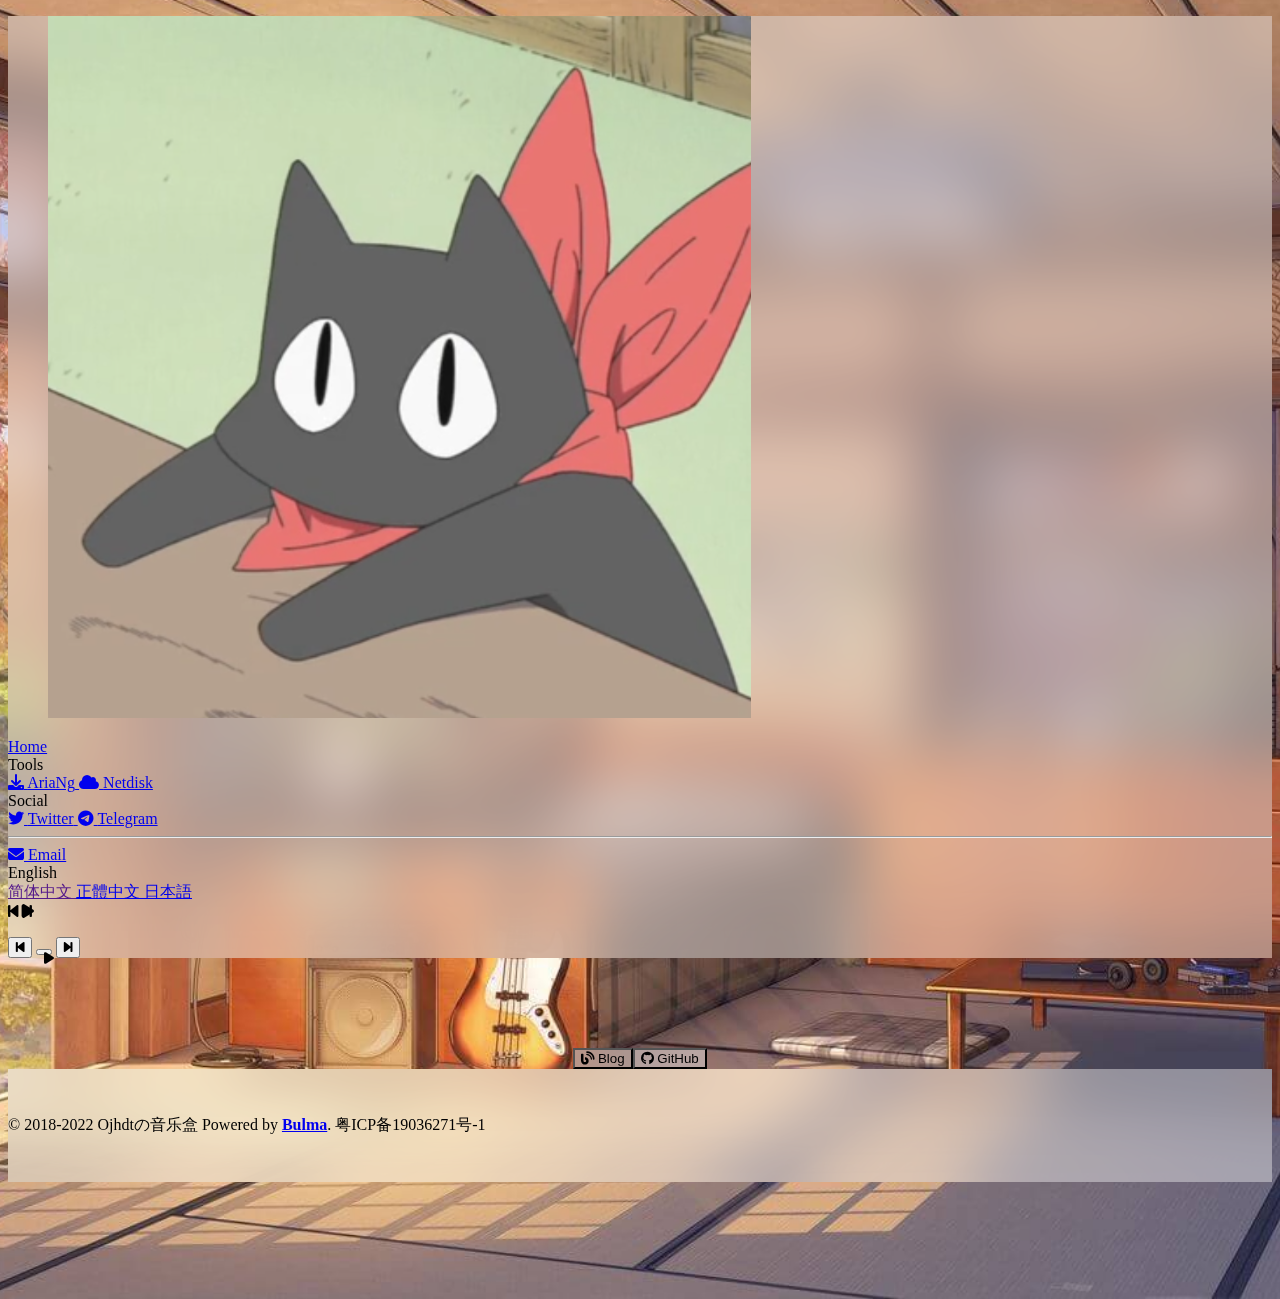
==== index.html @ 56033ba9 "host fontawesome locally" ====
<!DOCTYPE html>
<html>

<head>
    <meta charset="utf-8">
    <meta name="viewport" content="width=device-width, initial-scale=1">
    <title>Ojhdtの音乐盒</title>
    <link rel="stylesheet" href="https://cdn.jsdelivr.net/npm/bulma@0.9.3/css/bulma.min.css">
    <link rel="stylesheet" href="style/index.css">
    <link rel="stylesheet" href="style/APlayer.min.css">
    <link rel="shortcut icon" href="source/favicon.ico">
    <link rel="stylesheet" href="style/fontawesome/fontawesome.min.css">
    <link rel="stylesheet" href="style/fontawesome/solid.min.css">
    <link rel="stylesheet" href="style/fontawesome/brands.min.css">
    <!-- <script src="https://kit.fontawesome.com/eb50795f51.js" crossorigin="anonymous"></script> -->
</head>

<body id="body">
    <div id="background">
        <img id="backgroundImg" src="source/default.png">
    </div>
    <section class="hero is-fullheight">
        <div class="hero-head">
            <nav class="navbar has-blur is-spaced" role="navigation" aria-label="main navigation">
                <div class="container">
                    <div class="navbar-brand">
                        <!-- <a class="navbar-item">
                                <i class="fa-solid fa-backward-step"></i>
                            </a>
                            <a class="navbar-item">
                                <i class="fa-solid fa-play"></i>
                            </a>
                            <a class="navbar-item">
                                <i class="fa-solid fa-forward-step"></i>
                            </a> -->
                        <div class="navbar-item">
                            <figure class="image is-1by1" style="width: 24px;">
                                <img class="is-rounded" src="source/avatar.png">
                            </figure>
                        </div>
                        <a role="button" class="navbar-burger" aria-label="menu" aria-expanded="false"
                            data-target="navMenu">
                            <span aria-hidden="true"></span>
                            <span aria-hidden="true"></span>
                            <span aria-hidden="true"></span>
                        </a>
                    </div>

                    <div id="navMenu" class="navbar-menu">
                        <div class="navbar-start">
                            <a class="navbar-item" href="#">
                                Home
                            </a>

                            <div class="navbar-item has-dropdown is-hoverable">
                                <a class="navbar-link is-arrowless">
                                    Tools
                                </a>

                                <div class="navbar-dropdown">
                                    <a class="navbar-item" href="https://aria2.ojhdt.com/" target="_blank">
                                        <span class="icon-text">
                                            <i class="fa-solid fa-download"></i>
                                        </span>
                                        <span class="ml-3">AriaNg</span>
                                    </a>
                                    <a class="navbar-item" href="https://netdisk.ojhdt.com/" target="_blank">
                                        <span class="icon-text">
                                            <i class="fa-solid fa-cloud"></i>
                                        </span>
                                        <span class="ml-2">Netdisk</span>
                                    </a>
                                </div>
                            </div>

                            <div class="navbar-item has-dropdown is-hoverable">
                                <a class="navbar-link is-arrowless">
                                    Social
                                </a>

                                <div class="navbar-dropdown">
                                    <a class="navbar-item" href="https://twitter.com/ojhdt" target="_blank">
                                        <span class="icon-text">
                                            <i class="fa-brands fa-twitter"></i>
                                        </span>
                                        <span class="ml-2">Twitter</span>
                                    </a>
                                    <a class="navbar-item" href="https://t.me/ojhdt" target="_blank">
                                        <span class="icon-text">
                                            <i class="fa-brands fa-telegram"></i>
                                        </span>
                                        <span class="ml-2">Telegram</span>
                                    </a>
                                    <hr class="navbar-divider">
                                    <a class="navbar-item" href="mailto:ojhdtmail@gmail.com" target="_blank">
                                        <span class="icon-text">
                                            <i class="fa-solid fa-envelope"></i>
                                        </span>
                                        <span class="ml-2">Email</span>
                                    </a>
                                </div>
                            </div>

                            <div class="navbar-item has-dropdown is-hoverable">
                                <a class="navbar-link is-arrowless">
                                    English
                                </a>

                                <div class="navbar-dropdown">
                                    <a class="navbar-item" href="" target="_blank">
                                        简体中文
                                    </a>
                                    <a class="navbar-item" href="https://t.me/ojhdt" target="_blank">
                                        正體中文
                                    </a>
                                    <a class="navbar-item" href="mailto:ojhdtmail@gmail.com" target="_blank">
                                        日本語
                                    </a>
                                </div>
                            </div>
                        </div>
                        <div class="navbar-end is-hidden-touch">
                            <a class="navbar-item" onclick="forwardMusic()">
                                <span class="icon">
                                    <i class="fa-solid fa-backward-step"></i>
                                </span>
                            </a>
                            <a class="navbar-item" onclick="toggleMusic()">
                                <span class="icon toggle-container">
                                    <i class="fa-solid fa-play toggle-play"></i>
                                    <i class="fa-solid fa-pause toggle-pause"></i>
                                </span>
                            </a>
                            <a class="navbar-item" onclick="backMusic()">
                                <span class="icon">
                                    <i class="fa-solid fa-forward-step"></i>
                                </span>
                            </a>
                        </div>
                        <div class="navbar-item is-hidden-desktop">
                            <p class="buttons">
                                <button class="button" onclick="forwardMusic()">
                                    <span class="icon">
                                        <i class="fa-solid fa-backward-step"></i>
                                    </span>
                                </button>
                                <button class="button" onclick="toggleMusic()">
                                    <span class="icon toggle-container">
                                        <i class="fa-solid fa-play toggle-play"></i>
                                        <i class="fa-solid fa-pause toggle-pause"></i>
                                    </span>
                                </button>
                                <button class="button" onclick="backMusic()">
                                    <span class="icon">
                                        <i class="fa-solid fa-forward-step"></i>
                                    </span>
                                </button>
                            </p>
                        </div>
                    </div>
                </div>
            </nav>
        </div>
        <div class="hero-body">
            <div class="container" id="content">
                <div class="content has-text-centered has-text-light">
                    <p class="is-size-3">
                        Ojhdtの音乐盒
                    </p>
                    <p class="is-size-6">
                        隐约雷鸣 阴霾天空
                    </p>
                </div>
                <div class="btn-container">
                    <button class="button is-rounded has-blur mr-5" onclick="navigateTo(this)"
                        data-target="https://blog.ojhdt.com/">
                        <span class="icon">
                            <i class="fa-solid fa-blog"></i>
                        </span>
                        <span>Blog</span>
                    </button>

                    <button class="button is-rounded has-blur ml-5" onclick="navigateTo(this)"
                        data-target="https://github.com/ojhdt/">
                        <span class="icon">
                            <i class="fa-brands fa-github"></i>
                        </span>
                        <span>GitHub</span>
                    </button>
                </div>
            </div>
        </div>
        <div class="hero-foot">
            <footer class="footer has-blur">
                <div class="container">
                    <div class="content has-text-centered has-text-left-desktop">
                        <p class="is-size-7-mobile">
                            © 2018-2022 Ojhdtの音乐盒 Powered by <a href="https://bulma.io/"><strong>Bulma</strong></a>.
                            粤ICP备19036271号-1
                        </p>
                    </div>
                </div>
            </footer>
        </div>
    </section>
    <div class="message song-info" id="song-info">
        <div class="message-header">
            <p>Now Playing</p>
            <button class="delete" aria-label="delete" onclick="closeCard()"></button>
        </div>
        <div class="message-body">
            <div class="media">
                <figure class="media-left">
                    <p class="image is-64x64">
                        <img id="song-info-album" src="https://bulma.io/images/placeholders/128x128.png">
                    </p>
                </figure>
                <div class="media-content">
                    <div class="content" style="max-width: 200px;">
                        <strong id="song-info-name">John Smith</strong>
                        <br>
                        <p id="song-info-artist">Lorem ipsum dolor sit amet</p>
                    </div>
                </div>
            </div>
        </div>
    </div>
    <div id="aplayer" style="display: none;"></div>
    <script src="script/index.js"></script>
    <script src="script/hls.min.js"></script>
    <script src="script/APlayer.min.js"></script>
</body>

</html>
---- style/index.css ----
body {
    height: 100%;
    position: relative;
    overflow: hidden;
}

.btn-container{
    display: flex;
    justify-content: center;
    align-items: center;
}

#background{
    position: absolute;
    top: 0;
    bottom: 0;
    left: 0;
    right: 0;
    display: flex;
    justify-content: center;
    align-items: center;
    transform: translate(calc(var(--percentWidth) * 40px), calc(var(--percentHeight) * 40px));
}

#background img{
    position: absolute;
    display: block;
    height: 120%;
    width: 120%;
    object-fit: cover;
    max-width: 120%;
    transition: opacity .5s ease-in-out;
}

#content{
    transform: translate(calc(var(--percentWidth) * 20px), calc(var(--percentHeight) * 20px));
}

.navbar{
    
}

.footer{
    padding-top: 30px!important;
    padding-bottom: 30px!important;
}

.toggle-container{
    position: relative;
}

.toggle-play{
    position: absolute;
}

.toggle-pause{
    position: absolute;
    visibility: hidden;
}

.song-info{
    position: absolute;
    bottom: 0;
    right: -100%;
    transition: right .5s ease-in-out;
}

.has-blur {
    -webkit-backdrop-filter: blur(30px);
    backdrop-filter: blur(30px);
    background-color: rgba(255, 255, 255, .4)!important; 
}
---- style/APlayer.min.css ----
.aplayer{background:#fff;font-family:Arial,Helvetica,sans-serif;margin:5px;box-shadow:0 2px 2px 0 rgba(0,0,0,.07),0 1px 5px 0 rgba(0,0,0,.1);border-radius:2px;overflow:hidden;-webkit-user-select:none;-moz-user-select:none;-ms-user-select:none;user-select:none;line-height:normal;position:relative}.aplayer *{box-sizing:content-box}.aplayer svg{width:100%;height:100%}.aplayer svg circle,.aplayer svg path{fill:#fff}.aplayer.aplayer-withlist .aplayer-info{border-bottom:1px solid #e9e9e9}.aplayer.aplayer-withlist .aplayer-list{display:block}.aplayer.aplayer-withlist .aplayer-icon-order,.aplayer.aplayer-withlist .aplayer-info .aplayer-controller .aplayer-time .aplayer-icon.aplayer-icon-menu{display:inline}.aplayer.aplayer-withlrc .aplayer-pic{height:90px;width:90px}.aplayer.aplayer-withlrc .aplayer-info{margin-left:90px;height:90px;padding:10px 7px 0}.aplayer.aplayer-withlrc .aplayer-lrc{display:block}.aplayer.aplayer-narrow{width:66px}.aplayer.aplayer-narrow .aplayer-info,.aplayer.aplayer-narrow .aplayer-list{display:none}.aplayer.aplayer-narrow .aplayer-body,.aplayer.aplayer-narrow .aplayer-pic{height:66px;width:66px}.aplayer.aplayer-fixed{position:fixed;bottom:0;left:0;right:0;margin:0;z-index:99;overflow:visible;max-width:400px;box-shadow:none}.aplayer.aplayer-fixed .aplayer-list{margin-bottom:65px;border:1px solid #eee;border-bottom:none}.aplayer.aplayer-fixed .aplayer-body{position:fixed;bottom:0;left:0;right:0;margin:0;z-index:99;background:#fff;padding-right:18px;transition:all .3s ease;max-width:400px}.aplayer.aplayer-fixed .aplayer-lrc{display:block;position:fixed;bottom:10px;left:0;right:0;margin:0;z-index:98;pointer-events:none;text-shadow:-1px -1px 0 #fff}.aplayer.aplayer-fixed .aplayer-lrc:after,.aplayer.aplayer-fixed .aplayer-lrc:before{display:none}.aplayer.aplayer-fixed .aplayer-info{-webkit-transform:scaleX(1);transform:scaleX(1);-webkit-transform-origin:0 0;transform-origin:0 0;transition:all .3s ease;border-bottom:none;border-top:1px solid #e9e9e9}.aplayer.aplayer-fixed .aplayer-info .aplayer-music{width:calc(100% - 105px)}.aplayer.aplayer-fixed .aplayer-miniswitcher{display:block}.aplayer.aplayer-fixed.aplayer-narrow .aplayer-info{display:block;-webkit-transform:scaleX(0);transform:scaleX(0)}.aplayer.aplayer-fixed.aplayer-narrow .aplayer-body{width:66px!important}.aplayer.aplayer-fixed.aplayer-narrow .aplayer-miniswitcher .aplayer-icon{-webkit-transform:rotateY(0);transform:rotateY(0)}.aplayer.aplayer-fixed .aplayer-icon-back,.aplayer.aplayer-fixed .aplayer-icon-forward,.aplayer.aplayer-fixed .aplayer-icon-lrc,.aplayer.aplayer-fixed .aplayer-icon-play{display:inline-block}.aplayer.aplayer-fixed .aplayer-icon-back,.aplayer.aplayer-fixed .aplayer-icon-forward,.aplayer.aplayer-fixed .aplayer-icon-menu,.aplayer.aplayer-fixed .aplayer-icon-play{position:absolute;bottom:27px;width:20px;height:20px}.aplayer.aplayer-fixed .aplayer-icon-back{right:75px}.aplayer.aplayer-fixed .aplayer-icon-play{right:50px}.aplayer.aplayer-fixed .aplayer-icon-forward{right:25px}.aplayer.aplayer-fixed .aplayer-icon-menu{right:0}.aplayer.aplayer-arrow .aplayer-icon-loop,.aplayer.aplayer-arrow .aplayer-icon-order,.aplayer.aplayer-mobile .aplayer-icon-volume-down{display:none}.aplayer.aplayer-loading .aplayer-info .aplayer-controller .aplayer-loading-icon{display:block}.aplayer.aplayer-loading .aplayer-info .aplayer-controller .aplayer-bar-wrap .aplayer-bar .aplayer-played .aplayer-thumb{-webkit-transform:scale(1);transform:scale(1)}.aplayer .aplayer-body{position:relative}.aplayer .aplayer-icon{width:15px;height:15px;border:none;background-color:transparent;outline:none;cursor:pointer;opacity:.8;vertical-align:middle;padding:0;font-size:12px;margin:0;display:inline-block}.aplayer .aplayer-icon path{transition:all .2s ease-in-out}.aplayer .aplayer-icon-back,.aplayer .aplayer-icon-forward,.aplayer .aplayer-icon-lrc,.aplayer .aplayer-icon-order,.aplayer .aplayer-icon-play{display:none}.aplayer .aplayer-icon-lrc-inactivity svg{opacity:.4}.aplayer .aplayer-icon-forward{-webkit-transform:rotate(180deg);transform:rotate(180deg)}.aplayer .aplayer-lrc-content{display:none}.aplayer .aplayer-pic{position:relative;float:left;height:66px;width:66px;background-size:cover;background-position:50%;transition:all .3s ease;cursor:pointer}.aplayer .aplayer-pic:hover .aplayer-button{opacity:1}.aplayer .aplayer-pic .aplayer-button{position:absolute;border-radius:50%;opacity:.8;text-shadow:0 1px 1px rgba(0,0,0,.2);box-shadow:0 1px 1px rgba(0,0,0,.2);background:rgba(0,0,0,.2);transition:all .1s ease}.aplayer .aplayer-pic .aplayer-button path{fill:#fff}.aplayer .aplayer-pic .aplayer-hide{display:none}.aplayer .aplayer-pic .aplayer-play{width:26px;height:26px;border:2px solid #fff;bottom:50%;right:50%;margin:0 -15px -15px 0}.aplayer .aplayer-pic .aplayer-play svg{position:absolute;top:3px;left:4px;height:20px;width:20px}.aplayer .aplayer-pic .aplayer-pause{width:16px;height:16px;border:2px solid #fff;bottom:4px;right:4px}.aplayer .aplayer-pic .aplayer-pause svg{position:absolute;top:2px;left:2px;height:12px;width:12px}.aplayer .aplayer-info{margin-left:66px;padding:14px 7px 0 10px;height:66px;box-sizing:border-box}.aplayer .aplayer-info .aplayer-music{overflow:hidden;white-space:nowrap;text-overflow:ellipsis;margin:0 0 13px 5px;-webkit-user-select:text;-moz-user-select:text;-ms-user-select:text;user-select:text;cursor:default;padding-bottom:2px;height:20px}.aplayer .aplayer-info .aplayer-music .aplayer-title{font-size:14px}.aplayer .aplayer-info .aplayer-music .aplayer-author{font-size:12px;color:#666}.aplayer .aplayer-info .aplayer-controller{position:relative;display:flex}.aplayer .aplayer-info .aplayer-controller .aplayer-bar-wrap{margin:0 0 0 5px;padding:4px 0;cursor:pointer!important;flex:1}.aplayer .aplayer-info .aplayer-controller .aplayer-bar-wrap:hover .aplayer-bar .aplayer-played .aplayer-thumb{-webkit-transform:scale(1);transform:scale(1)}.aplayer .aplayer-info .aplayer-controller .aplayer-bar-wrap .aplayer-bar{position:relative;height:2px;width:100%;background:#cdcdcd}.aplayer .aplayer-info .aplayer-controller .aplayer-bar-wrap .aplayer-bar .aplayer-loaded{position:absolute;left:0;top:0;bottom:0;background:#aaa;height:2px;transition:all .5s ease}.aplayer .aplayer-info .aplayer-controller .aplayer-bar-wrap .aplayer-bar .aplayer-played{position:absolute;left:0;top:0;bottom:0;height:2px}.aplayer .aplayer-info .aplayer-controller .aplayer-bar-wrap .aplayer-bar .aplayer-played .aplayer-thumb{position:absolute;top:0;right:5px;margin-top:-4px;margin-right:-10px;height:10px;width:10px;border-radius:50%;cursor:pointer;transition:all .3s ease-in-out;-webkit-transform:scale(0);transform:scale(0)}.aplayer .aplayer-info .aplayer-controller .aplayer-time{position:relative;right:0;bottom:4px;height:17px;color:#999;font-size:11px;padding-left:7px}.aplayer .aplayer-info .aplayer-controller .aplayer-time .aplayer-time-inner{vertical-align:middle}.aplayer .aplayer-info .aplayer-controller .aplayer-time .aplayer-icon{cursor:pointer;transition:all .2s ease}.aplayer .aplayer-info .aplayer-controller .aplayer-time .aplayer-icon path{fill:#666}.aplayer .aplayer-info .aplayer-controller .aplayer-time .aplayer-icon.aplayer-icon-loop{margin-right:2px}.aplayer .aplayer-info .aplayer-controller .aplayer-time .aplayer-icon:hover path{fill:#000}.aplayer .aplayer-info .aplayer-controller .aplayer-time .aplayer-icon.aplayer-icon-menu,.aplayer .aplayer-info .aplayer-controller .aplayer-time.aplayer-time-narrow .aplayer-icon-menu,.aplayer .aplayer-info .aplayer-controller .aplayer-time.aplayer-time-narrow .aplayer-icon-mode{display:none}.aplayer .aplayer-info .aplayer-controller .aplayer-volume-wrap{position:relative;display:inline-block;margin-left:3px;cursor:pointer!important}.aplayer .aplayer-info .aplayer-controller .aplayer-volume-wrap:hover .aplayer-volume-bar-wrap{height:40px}.aplayer .aplayer-info .aplayer-controller .aplayer-volume-wrap .aplayer-volume-bar-wrap{position:absolute;bottom:15px;right:-3px;width:25px;height:0;z-index:99;overflow:hidden;transition:all .2s ease-in-out}.aplayer .aplayer-info .aplayer-controller .aplayer-volume-wrap .aplayer-volume-bar-wrap.aplayer-volume-bar-wrap-active{height:40px}.aplayer .aplayer-info .aplayer-controller .aplayer-volume-wrap .aplayer-volume-bar-wrap .aplayer-volume-bar{position:absolute;bottom:0;right:10px;width:5px;height:35px;background:#aaa;border-radius:2.5px;overflow:hidden}.aplayer .aplayer-info .aplayer-controller .aplayer-volume-wrap .aplayer-volume-bar-wrap .aplayer-volume-bar .aplayer-volume{position:absolute;bottom:0;right:0;width:5px;transition:all .1s ease}.aplayer .aplayer-info .aplayer-controller .aplayer-loading-icon{display:none}.aplayer .aplayer-info .aplayer-controller .aplayer-loading-icon svg{position:absolute;-webkit-animation:rotate 1s linear infinite;animation:rotate 1s linear infinite}.aplayer .aplayer-lrc{display:none;position:relative;height:30px;text-align:center;overflow:hidden;margin:-10px 0 7px}.aplayer .aplayer-lrc:before{top:0;height:10%;background:linear-gradient(180deg,#fff 0,hsla(0,0%,100%,0));filter:progid:DXImageTransform.Microsoft.gradient(startColorstr="#ffffff",endColorstr="#00ffffff",GradientType=0)}.aplayer .aplayer-lrc:after,.aplayer .aplayer-lrc:before{position:absolute;z-index:1;display:block;overflow:hidden;width:100%;content:" "}.aplayer .aplayer-lrc:after{bottom:0;height:33%;background:linear-gradient(180deg,hsla(0,0%,100%,0) 0,hsla(0,0%,100%,.8));filter:progid:DXImageTransform.Microsoft.gradient(startColorstr="#00ffffff",endColorstr="#ccffffff",GradientType=0)}.aplayer .aplayer-lrc p{font-size:12px;color:#666;line-height:16px!important;height:16px!important;padding:0!important;margin:0!important;transition:all .5s ease-out;opacity:.4;overflow:hidden}.aplayer .aplayer-lrc p.aplayer-lrc-current{opacity:1;overflow:visible;height:auto!important;min-height:16px}.aplayer .aplayer-lrc.aplayer-lrc-hide{display:none}.aplayer .aplayer-lrc .aplayer-lrc-contents{width:100%;transition:all .5s ease-out;-webkit-user-select:text;-moz-user-select:text;-ms-user-select:text;user-select:text;cursor:default}.aplayer .aplayer-list{overflow:auto;transition:all .5s ease;will-change:height;display:none;overflow:hidden}.aplayer .aplayer-list.aplayer-list-hide{max-height:0!important}.aplayer .aplayer-list ol{list-style-type:none;margin:0;padding:0;overflow-y:auto}.aplayer .aplayer-list ol::-webkit-scrollbar{width:5px}.aplayer .aplayer-list ol::-webkit-scrollbar-thumb{border-radius:3px;background-color:#eee}.aplayer .aplayer-list ol::-webkit-scrollbar-thumb:hover{background-color:#ccc}.aplayer .aplayer-list ol li{position:relative;height:32px;line-height:32px;padding:0 15px;font-size:12px;border-top:1px solid #e9e9e9;cursor:pointer;transition:all .2s ease;overflow:hidden;margin:0}.aplayer .aplayer-list ol li:first-child{border-top:none}.aplayer .aplayer-list ol li:hover{background:#efefef}.aplayer .aplayer-list ol li.aplayer-list-light{background:#e9e9e9}.aplayer .aplayer-list ol li.aplayer-list-light .aplayer-list-cur{display:inline-block}.aplayer .aplayer-list ol li .aplayer-list-cur{display:none;width:3px;height:22px;position:absolute;left:0;top:5px;cursor:pointer}.aplayer .aplayer-list ol li .aplayer-list-index{color:#666;margin-right:12px;cursor:pointer}.aplayer .aplayer-list ol li .aplayer-list-author{color:#666;float:right;cursor:pointer}.aplayer .aplayer-notice{opacity:0;position:absolute;top:50%;left:50%;-webkit-transform:translate(-50%,-50%);transform:translate(-50%,-50%);font-size:12px;border-radius:4px;padding:5px 10px;transition:all .3s ease-in-out;overflow:hidden;color:#fff;pointer-events:none;background-color:#f4f4f5;color:#909399}.aplayer .aplayer-miniswitcher{display:none;position:absolute;top:0;right:0;bottom:0;height:100%;background:#e6e6e6;width:18px;border-radius:0 2px 2px 0}.aplayer .aplayer-miniswitcher .aplayer-icon{height:100%;width:100%;-webkit-transform:rotateY(180deg);transform:rotateY(180deg);transition:all .3s ease}.aplayer .aplayer-miniswitcher .aplayer-icon path{fill:#666}.aplayer .aplayer-miniswitcher .aplayer-icon:hover path{fill:#000}@-webkit-keyframes aplayer-roll{0%{left:0}to{left:-100%}}@keyframes aplayer-roll{0%{left:0}to{left:-100%}}@-webkit-keyframes rotate{0%{-webkit-transform:rotate(0);transform:rotate(0)}to{-webkit-transform:rotate(1turn);transform:rotate(1turn)}}@keyframes rotate{0%{-webkit-transform:rotate(0);transform:rotate(0)}to{-webkit-transform:rotate(1turn);transform:rotate(1turn)}}

/*# sourceMappingURL=APlayer.min.css.map*/
---- style/fontawesome/solid.min.css ----
/*!
 * Font Awesome Free 6.1.0 by @fontawesome - https://fontawesome.com
 * License - https://fontawesome.com/license/free (Icons: CC BY 4.0, Fonts: SIL OFL 1.1, Code: MIT License)
 * Copyright 2022 Fonticons, Inc.
 */
:host,:root{--fa-font-solid:normal 900 1em/1 "Font Awesome 6 Free"}@font-face{font-family:"Font Awesome 6 Free";font-style:normal;font-weight:900;font-display:block;src:url(../webfonts/fa-solid-900.woff2) format("woff2"),url(../webfonts/fa-solid-900.ttf) format("truetype")}.fa-solid,.fas{font-family:"Font Awesome 6 Free";font-weight:900}
---- style/fontawesome/brands.min.css ----
/*!
 * Font Awesome Free 6.1.0 by @fontawesome - https://fontawesome.com
 * License - https://fontawesome.com/license/free (Icons: CC BY 4.0, Fonts: SIL OFL 1.1, Code: MIT License)
 * Copyright 2022 Fonticons, Inc.
 */
:host,:root{--fa-font-brands:normal 400 1em/1 "Font Awesome 6 Brands"}@font-face{font-family:"Font Awesome 6 Brands";font-style:normal;font-weight:400;font-display:block;src:url(../webfonts/fa-brands-400.woff2) format("woff2"),url(../webfonts/fa-brands-400.ttf) format("truetype")}.fa-brands,.fab{font-family:"Font Awesome 6 Brands";font-weight:400}.fa-42-group:before,.fa-innosoft:before{content:"\e080"}.fa-500px:before{content:"\f26e"}.fa-accessible-icon:before{content:"\f368"}.fa-accusoft:before{content:"\f369"}.fa-adn:before{content:"\f170"}.fa-adversal:before{content:"\f36a"}.fa-affiliatetheme:before{content:"\f36b"}.fa-airbnb:before{content:"\f834"}.fa-algolia:before{content:"\f36c"}.fa-alipay:before{content:"\f642"}.fa-amazon:before{content:"\f270"}.fa-amazon-pay:before{content:"\f42c"}.fa-amilia:before{content:"\f36d"}.fa-android:before{content:"\f17b"}.fa-angellist:before{content:"\f209"}.fa-angrycreative:before{content:"\f36e"}.fa-angular:before{content:"\f420"}.fa-app-store:before{content:"\f36f"}.fa-app-store-ios:before{content:"\f370"}.fa-apper:before{content:"\f371"}.fa-apple:before{content:"\f179"}.fa-apple-pay:before{content:"\f415"}.fa-artstation:before{content:"\f77a"}.fa-asymmetrik:before{content:"\f372"}.fa-atlassian:before{content:"\f77b"}.fa-audible:before{content:"\f373"}.fa-autoprefixer:before{content:"\f41c"}.fa-avianex:before{content:"\f374"}.fa-aviato:before{content:"\f421"}.fa-aws:before{content:"\f375"}.fa-bandcamp:before{content:"\f2d5"}.fa-battle-net:before{content:"\f835"}.fa-behance:before{content:"\f1b4"}.fa-behance-square:before{content:"\f1b5"}.fa-bilibili:before{content:"\e3d9"}.fa-bimobject:before{content:"\f378"}.fa-bitbucket:before{content:"\f171"}.fa-bitcoin:before{content:"\f379"}.fa-bity:before{content:"\f37a"}.fa-black-tie:before{content:"\f27e"}.fa-blackberry:before{content:"\f37b"}.fa-blogger:before{content:"\f37c"}.fa-blogger-b:before{content:"\f37d"}.fa-bluetooth:before{content:"\f293"}.fa-bluetooth-b:before{content:"\f294"}.fa-bootstrap:before{content:"\f836"}.fa-bots:before{content:"\e340"}.fa-btc:before{content:"\f15a"}.fa-buffer:before{content:"\f837"}.fa-buromobelexperte:before{content:"\f37f"}.fa-buy-n-large:before{content:"\f8a6"}.fa-buysellads:before{content:"\f20d"}.fa-canadian-maple-leaf:before{content:"\f785"}.fa-cc-amazon-pay:before{content:"\f42d"}.fa-cc-amex:before{content:"\f1f3"}.fa-cc-apple-pay:before{content:"\f416"}.fa-cc-diners-club:before{content:"\f24c"}.fa-cc-discover:before{content:"\f1f2"}.fa-cc-jcb:before{content:"\f24b"}.fa-cc-mastercard:before{content:"\f1f1"}.fa-cc-paypal:before{content:"\f1f4"}.fa-cc-stripe:before{content:"\f1f5"}.fa-cc-visa:before{content:"\f1f0"}.fa-centercode:before{content:"\f380"}.fa-centos:before{content:"\f789"}.fa-chrome:before{content:"\f268"}.fa-chromecast:before{content:"\f838"}.fa-cloudflare:before{content:"\e07d"}.fa-cloudscale:before{content:"\f383"}.fa-cloudsmith:before{content:"\f384"}.fa-cloudversify:before{content:"\f385"}.fa-cmplid:before{content:"\e360"}.fa-codepen:before{content:"\f1cb"}.fa-codiepie:before{content:"\f284"}.fa-confluence:before{content:"\f78d"}.fa-connectdevelop:before{content:"\f20e"}.fa-contao:before{content:"\f26d"}.fa-cotton-bureau:before{content:"\f89e"}.fa-cpanel:before{content:"\f388"}.fa-creative-commons:before{content:"\f25e"}.fa-creative-commons-by:before{content:"\f4e7"}.fa-creative-commons-nc:before{content:"\f4e8"}.fa-creative-commons-nc-eu:before{content:"\f4e9"}.fa-creative-commons-nc-jp:before{content:"\f4ea"}.fa-creative-commons-nd:before{content:"\f4eb"}.fa-creative-commons-pd:before{content:"\f4ec"}.fa-creative-commons-pd-alt:before{content:"\f4ed"}.fa-creative-commons-remix:before{content:"\f4ee"}.fa-creative-commons-sa:before{content:"\f4ef"}.fa-creative-commons-sampling:before{content:"\f4f0"}.fa-creative-commons-sampling-plus:before{content:"\f4f1"}.fa-creative-commons-share:before{content:"\f4f2"}.fa-creative-commons-zero:before{content:"\f4f3"}.fa-critical-role:before{content:"\f6c9"}.fa-css3:before{content:"\f13c"}.fa-css3-alt:before{content:"\f38b"}.fa-cuttlefish:before{content:"\f38c"}.fa-d-and-d:before{content:"\f38d"}.fa-d-and-d-beyond:before{content:"\f6ca"}.fa-dailymotion:before{content:"\e052"}.fa-dashcube:before{content:"\f210"}.fa-deezer:before{content:"\e077"}.fa-delicious:before{content:"\f1a5"}.fa-deploydog:before{content:"\f38e"}.fa-deskpro:before{content:"\f38f"}.fa-dev:before{content:"\f6cc"}.fa-deviantart:before{content:"\f1bd"}.fa-dhl:before{content:"\f790"}.fa-diaspora:before{content:"\f791"}.fa-digg:before{content:"\f1a6"}.fa-digital-ocean:before{content:"\f391"}.fa-discord:before{content:"\f392"}.fa-discourse:before{content:"\f393"}.fa-dochub:before{content:"\f394"}.fa-docker:before{content:"\f395"}.fa-draft2digital:before{content:"\f396"}.fa-dribbble:before{content:"\f17d"}.fa-dribbble-square:before{content:"\f397"}.fa-dropbox:before{content:"\f16b"}.fa-drupal:before{content:"\f1a9"}.fa-dyalog:before{content:"\f399"}.fa-earlybirds:before{content:"\f39a"}.fa-ebay:before{content:"\f4f4"}.fa-edge:before{content:"\f282"}.fa-edge-legacy:before{content:"\e078"}.fa-elementor:before{content:"\f430"}.fa-ello:before{content:"\f5f1"}.fa-ember:before{content:"\f423"}.fa-empire:before{content:"\f1d1"}.fa-envira:before{content:"\f299"}.fa-erlang:before{content:"\f39d"}.fa-ethereum:before{content:"\f42e"}.fa-etsy:before{content:"\f2d7"}.fa-evernote:before{content:"\f839"}.fa-expeditedssl:before{content:"\f23e"}.fa-facebook:before{content:"\f09a"}.fa-facebook-f:before{content:"\f39e"}.fa-facebook-messenger:before{content:"\f39f"}.fa-facebook-square:before{content:"\f082"}.fa-fantasy-flight-games:before{content:"\f6dc"}.fa-fedex:before{content:"\f797"}.fa-fedora:before{content:"\f798"}.fa-figma:before{content:"\f799"}.fa-firefox:before{content:"\f269"}.fa-firefox-browser:before{content:"\e007"}.fa-first-order:before{content:"\f2b0"}.fa-first-order-alt:before{content:"\f50a"}.fa-firstdraft:before{content:"\f3a1"}.fa-flickr:before{content:"\f16e"}.fa-flipboard:before{content:"\f44d"}.fa-fly:before{content:"\f417"}.fa-font-awesome-flag:before,.fa-font-awesome-logo-full:before,.fa-font-awesome:before{content:"\f2b4"}.fa-fonticons:before{content:"\f280"}.fa-fonticons-fi:before{content:"\f3a2"}.fa-fort-awesome:before{content:"\f286"}.fa-fort-awesome-alt:before{content:"\f3a3"}.fa-forumbee:before{content:"\f211"}.fa-foursquare:before{content:"\f180"}.fa-free-code-camp:before{content:"\f2c5"}.fa-freebsd:before{content:"\f3a4"}.fa-fulcrum:before{content:"\f50b"}.fa-galactic-republic:before{content:"\f50c"}.fa-galactic-senate:before{content:"\f50d"}.fa-get-pocket:before{content:"\f265"}.fa-gg:before{content:"\f260"}.fa-gg-circle:before{content:"\f261"}.fa-git:before{content:"\f1d3"}.fa-git-alt:before{content:"\f841"}.fa-git-square:before{content:"\f1d2"}.fa-github:before{content:"\f09b"}.fa-github-alt:before{content:"\f113"}.fa-github-square:before{content:"\f092"}.fa-gitkraken:before{content:"\f3a6"}.fa-gitlab:before{content:"\f296"}.fa-gitter:before{content:"\f426"}.fa-glide:before{content:"\f2a5"}.fa-glide-g:before{content:"\f2a6"}.fa-gofore:before{content:"\f3a7"}.fa-golang:before{content:"\e40f"}.fa-goodreads:before{content:"\f3a8"}.fa-goodreads-g:before{content:"\f3a9"}.fa-google:before{content:"\f1a0"}.fa-google-drive:before{content:"\f3aa"}.fa-google-pay:before{content:"\e079"}.fa-google-play:before{content:"\f3ab"}.fa-google-plus:before{content:"\f2b3"}.fa-google-plus-g:before{content:"\f0d5"}.fa-google-plus-square:before{content:"\f0d4"}.fa-google-wallet:before{content:"\f1ee"}.fa-gratipay:before{content:"\f184"}.fa-grav:before{content:"\f2d6"}.fa-gripfire:before{content:"\f3ac"}.fa-grunt:before{content:"\f3ad"}.fa-guilded:before{content:"\e07e"}.fa-gulp:before{content:"\f3ae"}.fa-hacker-news:before{content:"\f1d4"}.fa-hacker-news-square:before{content:"\f3af"}.fa-hackerrank:before{content:"\f5f7"}.fa-hashnode:before{content:"\e499"}.fa-hips:before{content:"\f452"}.fa-hire-a-helper:before{content:"\f3b0"}.fa-hive:before{content:"\e07f"}.fa-hooli:before{content:"\f427"}.fa-hornbill:before{content:"\f592"}.fa-hotjar:before{content:"\f3b1"}.fa-houzz:before{content:"\f27c"}.fa-html5:before{content:"\f13b"}.fa-hubspot:before{content:"\f3b2"}.fa-ideal:before{content:"\e013"}.fa-imdb:before{content:"\f2d8"}.fa-instagram:before{content:"\f16d"}.fa-instagram-square:before{content:"\e055"}.fa-instalod:before{content:"\e081"}.fa-intercom:before{content:"\f7af"}.fa-internet-explorer:before{content:"\f26b"}.fa-invision:before{content:"\f7b0"}.fa-ioxhost:before{content:"\f208"}.fa-itch-io:before{content:"\f83a"}.fa-itunes:before{content:"\f3b4"}.fa-itunes-note:before{content:"\f3b5"}.fa-java:before{content:"\f4e4"}.fa-jedi-order:before{content:"\f50e"}.fa-jenkins:before{content:"\f3b6"}.fa-jira:before{content:"\f7b1"}.fa-joget:before{content:"\f3b7"}.fa-joomla:before{content:"\f1aa"}.fa-js:before{content:"\f3b8"}.fa-js-square:before{content:"\f3b9"}.fa-jsfiddle:before{content:"\f1cc"}.fa-kaggle:before{content:"\f5fa"}.fa-keybase:before{content:"\f4f5"}.fa-keycdn:before{content:"\f3ba"}.fa-kickstarter:before{content:"\f3bb"}.fa-kickstarter-k:before{content:"\f3bc"}.fa-korvue:before{content:"\f42f"}.fa-laravel:before{content:"\f3bd"}.fa-lastfm:before{content:"\f202"}.fa-lastfm-square:before{content:"\f203"}.fa-leanpub:before{content:"\f212"}.fa-less:before{content:"\f41d"}.fa-line:before{content:"\f3c0"}.fa-linkedin:before{content:"\f08c"}.fa-linkedin-in:before{content:"\f0e1"}.fa-linode:before{content:"\f2b8"}.fa-linux:before{content:"\f17c"}.fa-lyft:before{content:"\f3c3"}.fa-magento:before{content:"\f3c4"}.fa-mailchimp:before{content:"\f59e"}.fa-mandalorian:before{content:"\f50f"}.fa-markdown:before{content:"\f60f"}.fa-mastodon:before{content:"\f4f6"}.fa-maxcdn:before{content:"\f136"}.fa-mdb:before{content:"\f8ca"}.fa-medapps:before{content:"\f3c6"}.fa-medium-m:before,.fa-medium:before{content:"\f23a"}.fa-medrt:before{content:"\f3c8"}.fa-meetup:before{content:"\f2e0"}.fa-megaport:before{content:"\f5a3"}.fa-mendeley:before{content:"\f7b3"}.fa-microblog:before{content:"\e01a"}.fa-microsoft:before{content:"\f3ca"}.fa-mix:before{content:"\f3cb"}.fa-mixcloud:before{content:"\f289"}.fa-mixer:before{content:"\e056"}.fa-mizuni:before{content:"\f3cc"}.fa-modx:before{content:"\f285"}.fa-monero:before{content:"\f3d0"}.fa-napster:before{content:"\f3d2"}.fa-neos:before{content:"\f612"}.fa-nfc-directional:before{content:"\e530"}.fa-nfc-symbol:before{content:"\e531"}.fa-nimblr:before{content:"\f5a8"}.fa-node:before{content:"\f419"}.fa-node-js:before{content:"\f3d3"}.fa-npm:before{content:"\f3d4"}.fa-ns8:before{content:"\f3d5"}.fa-nutritionix:before{content:"\f3d6"}.fa-octopus-deploy:before{content:"\e082"}.fa-odnoklassniki:before{content:"\f263"}.fa-odnoklassniki-square:before{content:"\f264"}.fa-old-republic:before{content:"\f510"}.fa-opencart:before{content:"\f23d"}.fa-openid:before{content:"\f19b"}.fa-opera:before{content:"\f26a"}.fa-optin-monster:before{content:"\f23c"}.fa-orcid:before{content:"\f8d2"}.fa-osi:before{content:"\f41a"}.fa-padlet:before{content:"\e4a0"}.fa-page4:before{content:"\f3d7"}.fa-pagelines:before{content:"\f18c"}.fa-palfed:before{content:"\f3d8"}.fa-patreon:before{content:"\f3d9"}.fa-paypal:before{content:"\f1ed"}.fa-perbyte:before{content:"\e083"}.fa-periscope:before{content:"\f3da"}.fa-phabricator:before{content:"\f3db"}.fa-phoenix-framework:before{content:"\f3dc"}.fa-phoenix-squadron:before{content:"\f511"}.fa-php:before{content:"\f457"}.fa-pied-piper:before{content:"\f2ae"}.fa-pied-piper-alt:before{content:"\f1a8"}.fa-pied-piper-hat:before{content:"\f4e5"}.fa-pied-piper-pp:before{content:"\f1a7"}.fa-pied-piper-square:before{content:"\e01e"}.fa-pinterest:before{content:"\f0d2"}.fa-pinterest-p:before{content:"\f231"}.fa-pinterest-square:before{content:"\f0d3"}.fa-pix:before{content:"\e43a"}.fa-playstation:before{content:"\f3df"}.fa-product-hunt:before{content:"\f288"}.fa-pushed:before{content:"\f3e1"}.fa-python:before{content:"\f3e2"}.fa-qq:before{content:"\f1d6"}.fa-quinscape:before{content:"\f459"}.fa-quora:before{content:"\f2c4"}.fa-r-project:before{content:"\f4f7"}.fa-raspberry-pi:before{content:"\f7bb"}.fa-ravelry:before{content:"\f2d9"}.fa-react:before{content:"\f41b"}.fa-reacteurope:before{content:"\f75d"}.fa-readme:before{content:"\f4d5"}.fa-rebel:before{content:"\f1d0"}.fa-red-river:before{content:"\f3e3"}.fa-reddit:before{content:"\f1a1"}.fa-reddit-alien:before{content:"\f281"}.fa-reddit-square:before{content:"\f1a2"}.fa-redhat:before{content:"\f7bc"}.fa-renren:before{content:"\f18b"}.fa-replyd:before{content:"\f3e6"}.fa-researchgate:before{content:"\f4f8"}.fa-resolving:before{content:"\f3e7"}.fa-rev:before{content:"\f5b2"}.fa-rocketchat:before{content:"\f3e8"}.fa-rockrms:before{content:"\f3e9"}.fa-rust:before{content:"\e07a"}.fa-safari:before{content:"\f267"}.fa-salesforce:before{content:"\f83b"}.fa-sass:before{content:"\f41e"}.fa-schlix:before{content:"\f3ea"}.fa-screenpal:before{content:"\e570"}.fa-scribd:before{content:"\f28a"}.fa-searchengin:before{content:"\f3eb"}.fa-sellcast:before{content:"\f2da"}.fa-sellsy:before{content:"\f213"}.fa-servicestack:before{content:"\f3ec"}.fa-shirtsinbulk:before{content:"\f214"}.fa-shopify:before{content:"\e057"}.fa-shopware:before{content:"\f5b5"}.fa-simplybuilt:before{content:"\f215"}.fa-sistrix:before{content:"\f3ee"}.fa-sith:before{content:"\f512"}.fa-sitrox:before{content:"\e44a"}.fa-sketch:before{content:"\f7c6"}.fa-skyatlas:before{content:"\f216"}.fa-skype:before{content:"\f17e"}.fa-slack-hash:before,.fa-slack:before{content:"\f198"}.fa-slideshare:before{content:"\f1e7"}.fa-snapchat-ghost:before,.fa-snapchat:before{content:"\f2ab"}.fa-snapchat-square:before{content:"\f2ad"}.fa-soundcloud:before{content:"\f1be"}.fa-sourcetree:before{content:"\f7d3"}.fa-speakap:before{content:"\f3f3"}.fa-speaker-deck:before{content:"\f83c"}.fa-spotify:before{content:"\f1bc"}.fa-square-font-awesome:before{content:"\f425"}.fa-font-awesome-alt:before,.fa-square-font-awesome-stroke:before{content:"\f35c"}.fa-squarespace:before{content:"\f5be"}.fa-stack-exchange:before{content:"\f18d"}.fa-stack-overflow:before{content:"\f16c"}.fa-stackpath:before{content:"\f842"}.fa-staylinked:before{content:"\f3f5"}.fa-steam:before{content:"\f1b6"}.fa-steam-square:before{content:"\f1b7"}.fa-steam-symbol:before{content:"\f3f6"}.fa-sticker-mule:before{content:"\f3f7"}.fa-strava:before{content:"\f428"}.fa-stripe:before{content:"\f429"}.fa-stripe-s:before{content:"\f42a"}.fa-studiovinari:before{content:"\f3f8"}.fa-stumbleupon:before{content:"\f1a4"}.fa-stumbleupon-circle:before{content:"\f1a3"}.fa-superpowers:before{content:"\f2dd"}.fa-supple:before{content:"\f3f9"}.fa-suse:before{content:"\f7d6"}.fa-swift:before{content:"\f8e1"}.fa-symfony:before{content:"\f83d"}.fa-teamspeak:before{content:"\f4f9"}.fa-telegram-plane:before,.fa-telegram:before{content:"\f2c6"}.fa-tencent-weibo:before{content:"\f1d5"}.fa-the-red-yeti:before{content:"\f69d"}.fa-themeco:before{content:"\f5c6"}.fa-themeisle:before{content:"\f2b2"}.fa-think-peaks:before{content:"\f731"}.fa-tiktok:before{content:"\e07b"}.fa-trade-federation:before{content:"\f513"}.fa-trello:before{content:"\f181"}.fa-tumblr:before{content:"\f173"}.fa-tumblr-square:before{content:"\f174"}.fa-twitch:before{content:"\f1e8"}.fa-twitter:before{content:"\f099"}.fa-twitter-square:before{content:"\f081"}.fa-typo3:before{content:"\f42b"}.fa-uber:before{content:"\f402"}.fa-ubuntu:before{content:"\f7df"}.fa-uikit:before{content:"\f403"}.fa-umbraco:before{content:"\f8e8"}.fa-uncharted:before{content:"\e084"}.fa-uniregistry:before{content:"\f404"}.fa-unity:before{content:"\e049"}.fa-unsplash:before{content:"\e07c"}.fa-untappd:before{content:"\f405"}.fa-ups:before{content:"\f7e0"}.fa-usb:before{content:"\f287"}.fa-usps:before{content:"\f7e1"}.fa-ussunnah:before{content:"\f407"}.fa-vaadin:before{content:"\f408"}.fa-viacoin:before{content:"\f237"}.fa-viadeo:before{content:"\f2a9"}.fa-viadeo-square:before{content:"\f2aa"}.fa-viber:before{content:"\f409"}.fa-vimeo:before{content:"\f40a"}.fa-vimeo-square:before{content:"\f194"}.fa-vimeo-v:before{content:"\f27d"}.fa-vine:before{content:"\f1ca"}.fa-vk:before{content:"\f189"}.fa-vnv:before{content:"\f40b"}.fa-vuejs:before{content:"\f41f"}.fa-watchman-monitoring:before{content:"\e087"}.fa-waze:before{content:"\f83f"}.fa-weebly:before{content:"\f5cc"}.fa-weibo:before{content:"\f18a"}.fa-weixin:before{content:"\f1d7"}.fa-whatsapp:before{content:"\f232"}.fa-whatsapp-square:before{content:"\f40c"}.fa-whmcs:before{content:"\f40d"}.fa-wikipedia-w:before{content:"\f266"}.fa-windows:before{content:"\f17a"}.fa-wirsindhandwerk:before,.fa-wsh:before{content:"\e2d0"}.fa-wix:before{content:"\f5cf"}.fa-wizards-of-the-coast:before{content:"\f730"}.fa-wodu:before{content:"\e088"}.fa-wolf-pack-battalion:before{content:"\f514"}.fa-wordpress:before{content:"\f19a"}.fa-wordpress-simple:before{content:"\f411"}.fa-wpbeginner:before{content:"\f297"}.fa-wpexplorer:before{content:"\f2de"}.fa-wpforms:before{content:"\f298"}.fa-wpressr:before{content:"\f3e4"}.fa-xbox:before{content:"\f412"}.fa-xing:before{content:"\f168"}.fa-xing-square:before{content:"\f169"}.fa-y-combinator:before{content:"\f23b"}.fa-yahoo:before{content:"\f19e"}.fa-yammer:before{content:"\f840"}.fa-yandex:before{content:"\f413"}.fa-yandex-international:before{content:"\f414"}.fa-yarn:before{content:"\f7e3"}.fa-yelp:before{content:"\f1e9"}.fa-yoast:before{content:"\f2b1"}.fa-youtube:before{content:"\f167"}.fa-youtube-square:before{content:"\f431"}.fa-zhihu:before{content:"\f63f"}
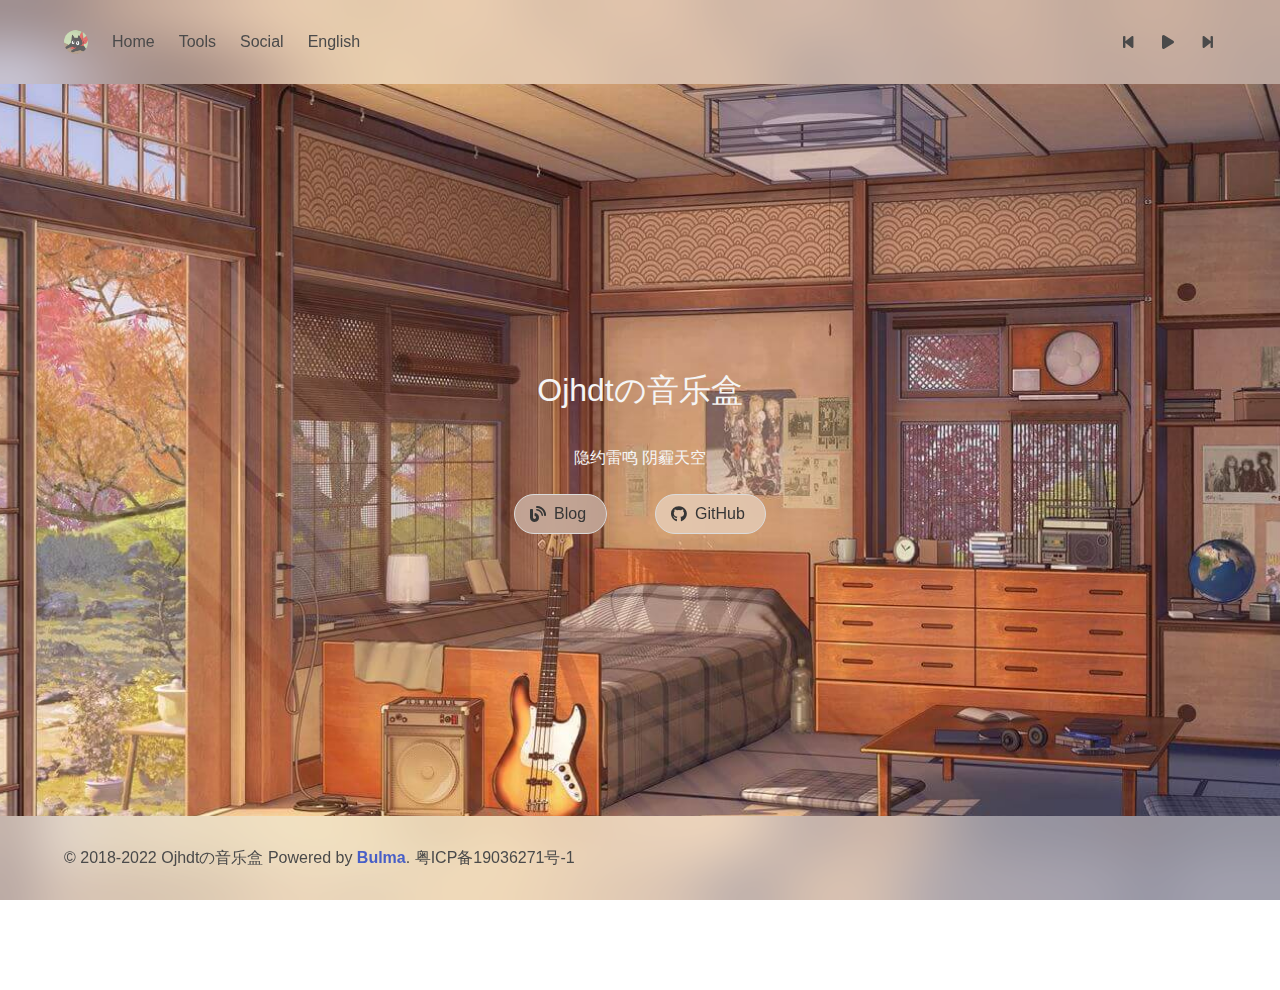
==== commit b56941e5: "bulma as well" ====
--- a/index.html
+++ b/index.html
@@ -5,7 +5,8 @@
     <meta charset="utf-8">
     <meta name="viewport" content="width=device-width, initial-scale=1">
     <title>Ojhdtの音乐盒</title>
-    <link rel="stylesheet" href="https://cdn.jsdelivr.net/npm/bulma@0.9.3/css/bulma.min.css">
+    <!-- <link rel="stylesheet" href="https://cdn.jsdelivr.net/npm/bulma@0.9.3/css/bulma.min.css"> -->
+    <link rel="stylesheet" href="style/bulma.min.css">
     <link rel="stylesheet" href="style/index.css">
     <link rel="stylesheet" href="style/APlayer.min.css">
     <link rel="shortcut icon" href="source/favicon.ico">
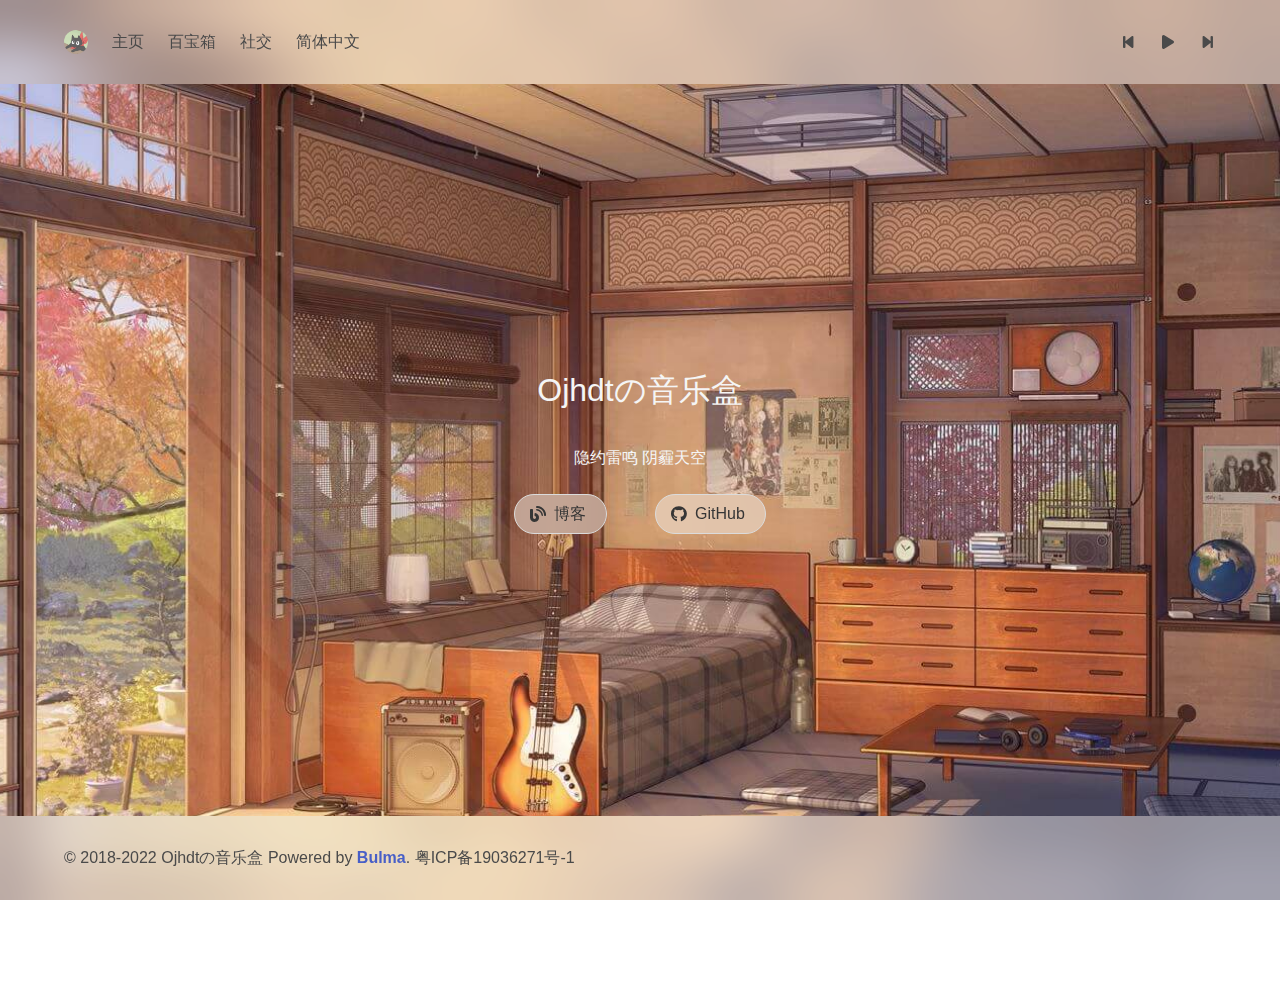
==== commit f5a1c93a: "google analysis" ====
--- a/index.html
+++ b/index.html
@@ -14,6 +14,15 @@
     <link rel="stylesheet" href="style/fontawesome/solid.min.css">
     <link rel="stylesheet" href="style/fontawesome/brands.min.css">
     <!-- <script src="https://kit.fontawesome.com/eb50795f51.js" crossorigin="anonymous"></script> -->
+    <!-- Global site tag (gtag.js) - Google Analytics -->
+    <script async src="https://www.googletagmanager.com/gtag/js?id=UA-124283063-2"></script>
+    <script>
+        window.dataLayer = window.dataLayer || [];
+        function gtag() { dataLayer.push(arguments); }
+        gtag('js', new Date());
+
+        gtag('config', 'UA-124283063-2');
+    </script>
 </head>
 
 <body id="body">
@@ -50,12 +59,12 @@
                     <div id="navMenu" class="navbar-menu">
                         <div class="navbar-start">
                             <a class="navbar-item" href="#">
-                                Home
+                                主页
                             </a>
 
                             <div class="navbar-item has-dropdown is-hoverable">
                                 <a class="navbar-link is-arrowless">
-                                    Tools
+                                    百宝箱
                                 </a>
 
                                 <div class="navbar-dropdown">
@@ -69,14 +78,14 @@
                                         <span class="icon-text">
                                             <i class="fa-solid fa-cloud"></i>
                                         </span>
-                                        <span class="ml-2">Netdisk</span>
+                                        <span class="ml-2">云盘</span>
                                     </a>
                                 </div>
                             </div>
 
                             <div class="navbar-item has-dropdown is-hoverable">
                                 <a class="navbar-link is-arrowless">
-                                    Social
+                                    社交
                                 </a>
 
                                 <div class="navbar-dropdown">
@@ -84,37 +93,37 @@
                                         <span class="icon-text">
                                             <i class="fa-brands fa-twitter"></i>
                                         </span>
-                                        <span class="ml-2">Twitter</span>
+                                        <span class="ml-2">推特</span>
                                     </a>
                                     <a class="navbar-item" href="https://t.me/ojhdt" target="_blank">
                                         <span class="icon-text">
                                             <i class="fa-brands fa-telegram"></i>
                                         </span>
-                                        <span class="ml-2">Telegram</span>
+                                        <span class="ml-2">电报</span>
                                     </a>
                                     <hr class="navbar-divider">
                                     <a class="navbar-item" href="mailto:ojhdtmail@gmail.com" target="_blank">
                                         <span class="icon-text">
                                             <i class="fa-solid fa-envelope"></i>
                                         </span>
-                                        <span class="ml-2">Email</span>
+                                        <span class="ml-2">邮件</span>
                                     </a>
                                 </div>
                             </div>
 
                             <div class="navbar-item has-dropdown is-hoverable">
                                 <a class="navbar-link is-arrowless">
-                                    English
+                                    简体中文
                                 </a>
 
                                 <div class="navbar-dropdown">
-                                    <a class="navbar-item" href="" target="_blank">
-                                        简体中文
-                                    </a>
-                                    <a class="navbar-item" href="https://t.me/ojhdt" target="_blank">
+                                    <a class="navbar-item" href="https://ojhdt.com/en" target="_blank">
+                                        English
+                                    </a>
+                                    <a class="navbar-item" href="https://ojhdt.com/zh-tw" target="_blank">
                                         正體中文
                                     </a>
-                                    <a class="navbar-item" href="mailto:ojhdtmail@gmail.com" target="_blank">
+                                    <a class="navbar-item" href="https://ojhdt.com/jp" target="_blank">
                                         日本語
                                     </a>
                                 </div>
@@ -178,7 +187,7 @@
                         <span class="icon">
                             <i class="fa-solid fa-blog"></i>
                         </span>
-                        <span>Blog</span>
+                        <span>博客</span>
                     </button>
 
                     <button class="button is-rounded has-blur ml-5" onclick="navigateTo(this)"
@@ -206,7 +215,7 @@
     </section>
     <div class="message song-info" id="song-info">
         <div class="message-header">
-            <p>Now Playing</p>
+            <p>正在播放</p>
             <button class="delete" aria-label="delete" onclick="closeCard()"></button>
         </div>
         <div class="message-body">
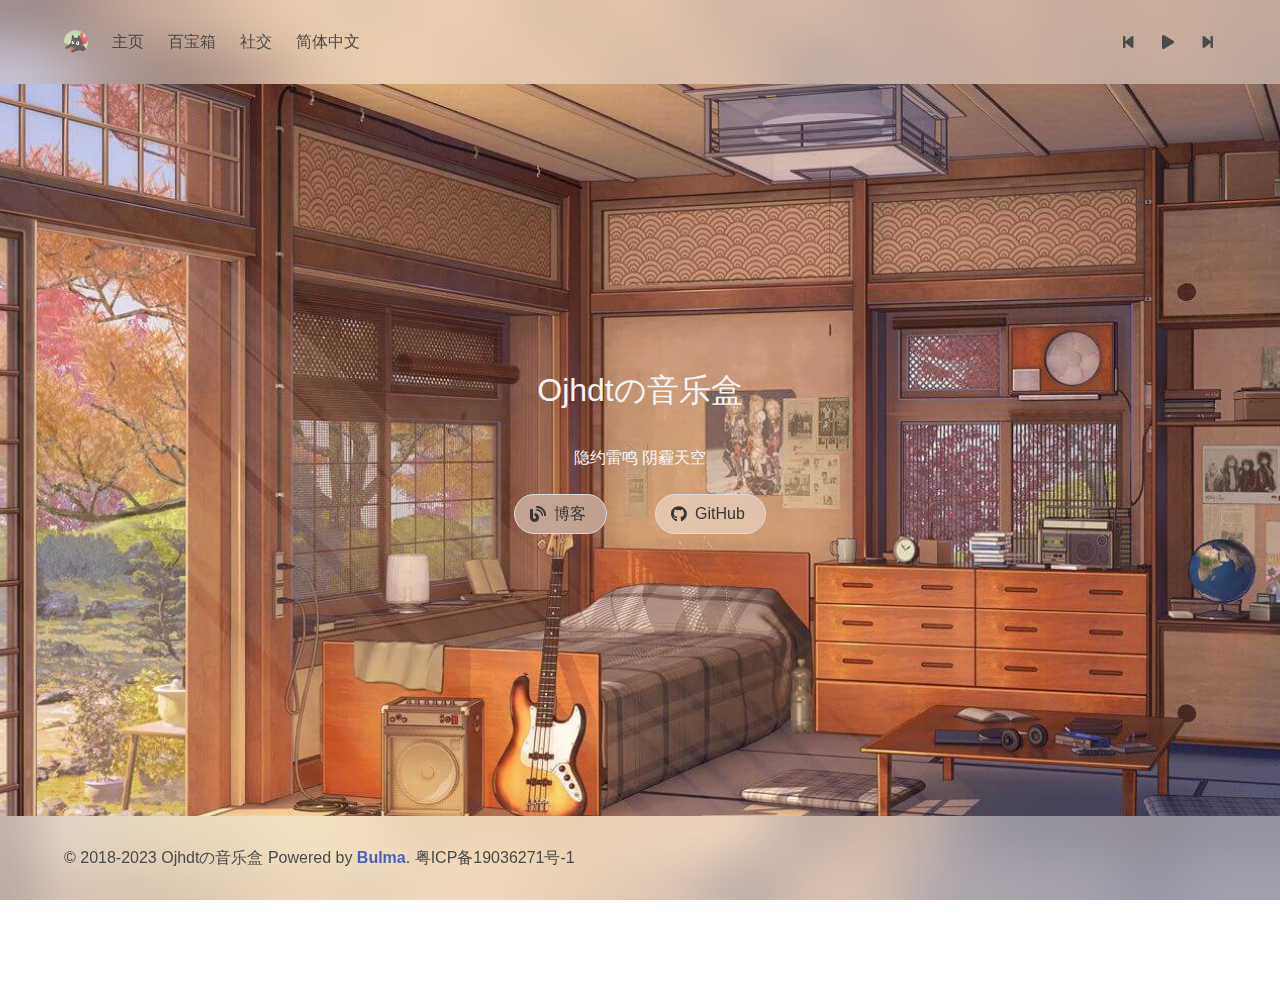
==== commit ec320e84: "update footer" ====
--- a/index.html
+++ b/index.html
@@ -5,6 +5,8 @@
     <meta charset="utf-8">
     <meta name="viewport" content="width=device-width, initial-scale=1">
     <title>Ojhdtの音乐盒</title>
+    <!-- <meta name="description" content="悦耳乐音永不止歇的神秘居所，
+    探索更多由Ojhdt提供的有趣服务。"> -->
     <!-- <link rel="stylesheet" href="https://cdn.jsdelivr.net/npm/bulma@0.9.3/css/bulma.min.css"> -->
     <link rel="stylesheet" href="style/bulma.min.css">
     <link rel="stylesheet" href="style/index.css">
@@ -15,6 +17,10 @@
     <link rel="stylesheet" href="style/fontawesome/brands.min.css">
     <!-- <script src="https://kit.fontawesome.com/eb50795f51.js" crossorigin="anonymous"></script> -->
     <!-- Global site tag (gtag.js) - Google Analytics -->
+    <!-- <link rel="alternate" href="https://ojhdt.com/" hreflang="zh-cn" />
+    <link rel="alternate" href="https://ojhdt.com/en/" hreflang="en-us" />
+    <link rel="alternate" href="https://ojhdt.com/zh-tw/" hreflang="zh-tw" />
+    <link rel="alternate" href="https://ojhdt.com/jp/" hreflang="ja-jp" />
     <script async src="https://www.googletagmanager.com/gtag/js?id=UA-124283063-2"></script>
     <script>
         window.dataLayer = window.dataLayer || [];
@@ -23,6 +29,21 @@
 
         gtag('config', 'UA-124283063-2');
     </script>
+    <script type="application/ld+json">
+        {
+          "@context": "https://schema.org",
+          "@type": "WebSite",
+          "url": "https://ojhdt.com/",
+          "potentialAction": {
+            "@type": "SearchAction",
+            "target": {
+              "@type": "EntryPoint",
+              "urlTemplate": "https://ojhdt.com/search?q={search_term_string}"
+            },
+            "query-input": "required name=search_term_string"
+          }
+        }
+    </script> -->
 </head>
 
 <body id="body">
@@ -117,13 +138,13 @@
                                 </a>
 
                                 <div class="navbar-dropdown">
-                                    <a class="navbar-item" href="https://ojhdt.com/en" target="_blank">
+                                    <a class="navbar-item" href="https://ojhdt.com/en">
                                         English
                                     </a>
-                                    <a class="navbar-item" href="https://ojhdt.com/zh-tw" target="_blank">
+                                    <a class="navbar-item" href="https://ojhdt.com/zh-tw">
                                         正體中文
                                     </a>
-                                    <a class="navbar-item" href="https://ojhdt.com/jp" target="_blank">
+                                    <a class="navbar-item" href="https://ojhdt.com/jp">
                                         日本語
                                     </a>
                                 </div>
@@ -173,7 +194,7 @@
         </div>
         <div class="hero-body">
             <div class="container" id="content">
-                <div class="content has-text-centered has-text-light">
+                <div class="content has-text-centered mainText">
                     <p class="is-size-3">
                         Ojhdtの音乐盒
                     </p>
@@ -205,7 +226,7 @@
                 <div class="container">
                     <div class="content has-text-centered has-text-left-desktop">
                         <p class="is-size-7-mobile">
-                            © 2018-2022 Ojhdtの音乐盒 Powered by <a href="https://bulma.io/"><strong>Bulma</strong></a>.
+                            © 2018-2023 Ojhdtの音乐盒 Powered by <a href="https://bulma.io/"><strong>Bulma</strong></a>.
                             粤ICP备19036271号-1
                         </p>
                     </div>
@@ -239,6 +260,7 @@
     <script src="script/index.js"></script>
     <script src="script/hls.min.js"></script>
     <script src="script/APlayer.min.js"></script>
+    <script src="script/background-check.min.js"></script>
 </body>
 
 </html>--- a/style/index.css
+++ b/style/index.css
@@ -69,4 +69,17 @@
     -webkit-backdrop-filter: blur(30px);
     backdrop-filter: blur(30px);
     background-color: rgba(255, 255, 255, .4)!important; 
+}
+
+.mainText{
+    transition: color .5s ease-in-out;
+    color: hsl(0, 0%, 96%);
+}
+
+.mainText.background--light{
+    color: hsl(0, 0%, 21%);
+}
+
+.mainText.background--dark{
+    color: hsl(0, 0%, 96%);
 }